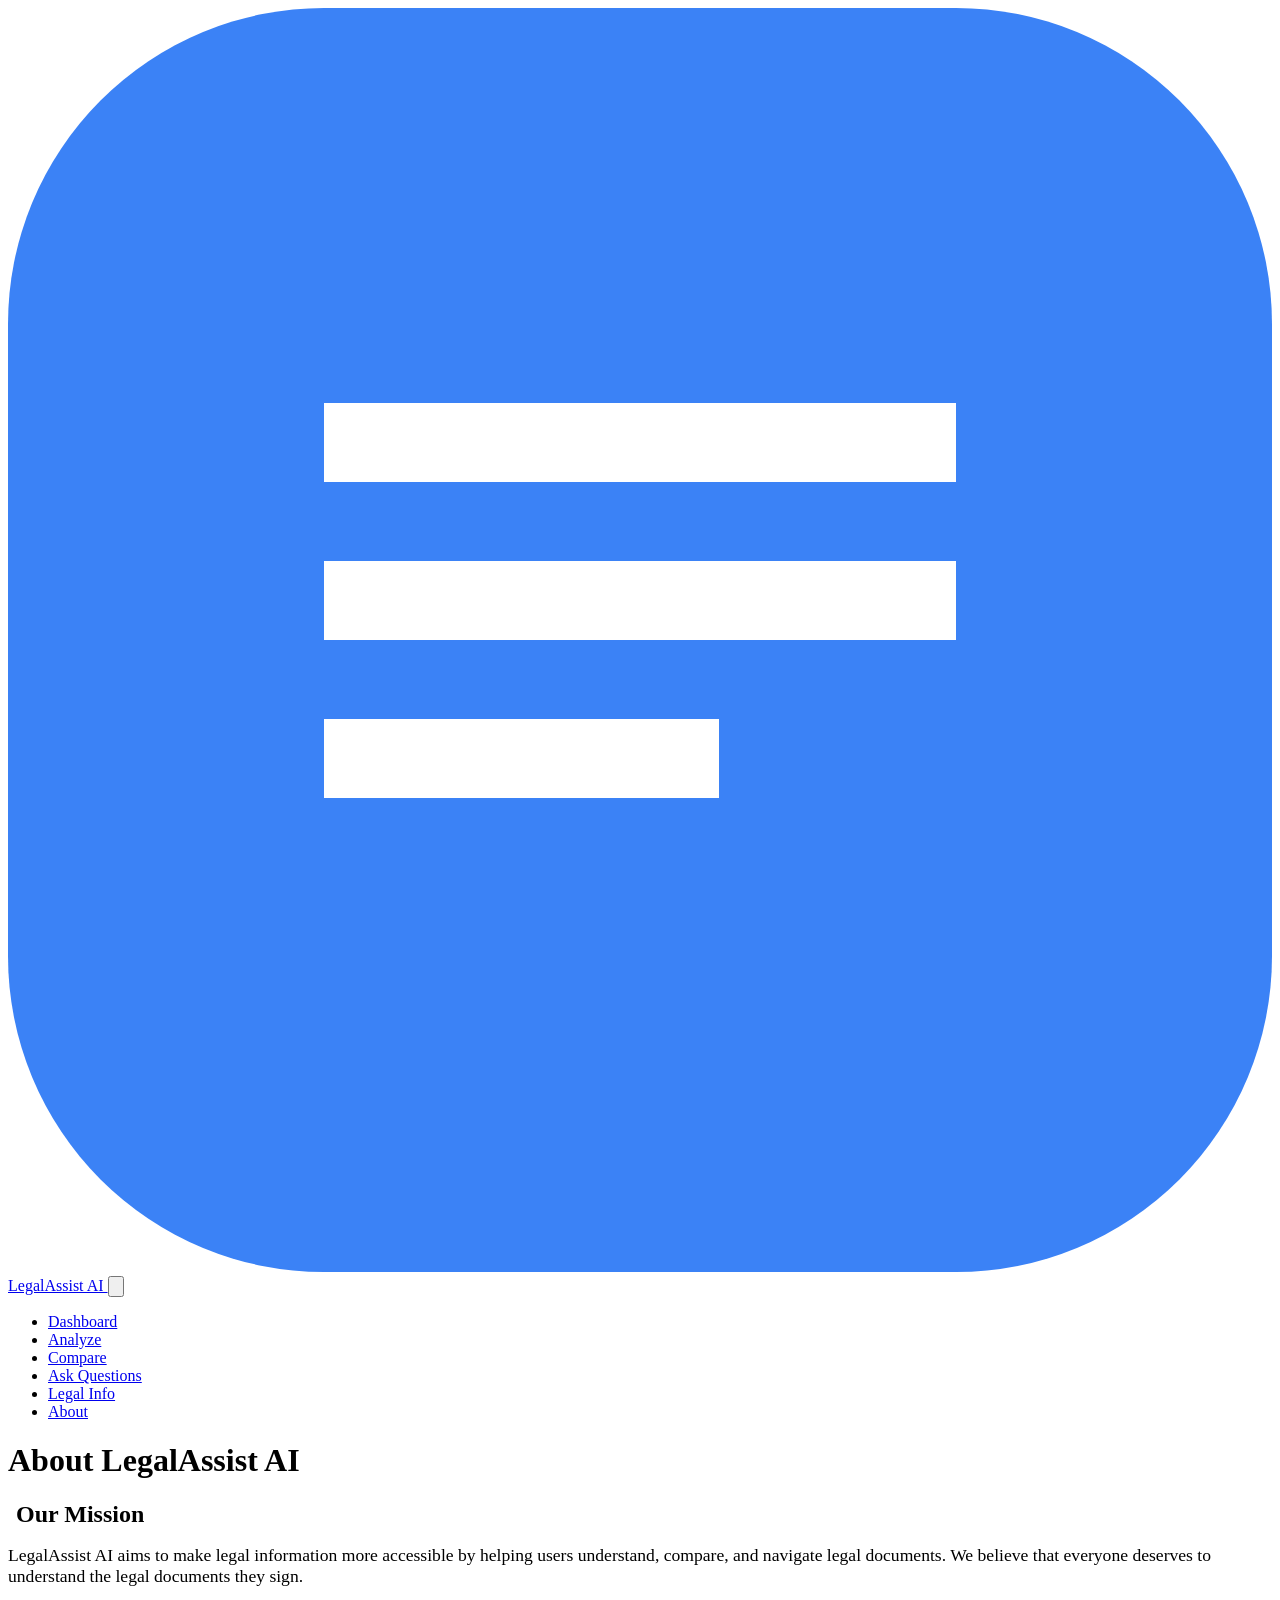
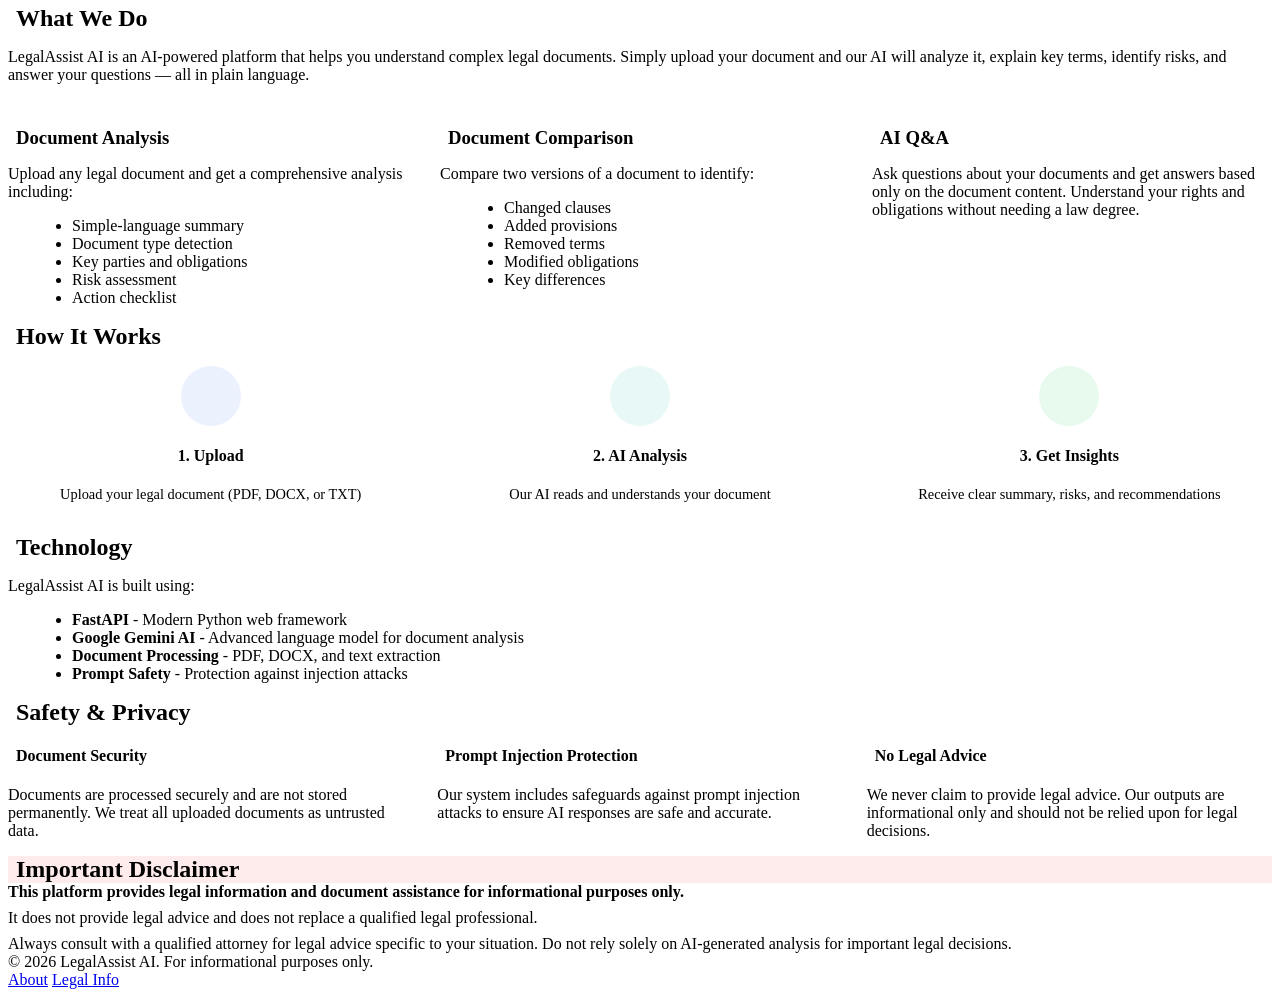
==== frontend/about.html @ 7f772a49 "Initial commit: LegalAssist AI with updated README" ====
<!DOCTYPE html>
<html lang="en">
<head>
    <meta charset="UTF-8">
    <meta name="viewport" content="width=device-width, initial-scale=1.0">
    <title>About - LegalAssist AI</title>
    <link rel="stylesheet" href="/css/styles.css">
    <link href="https://fonts.googleapis.com/css2?family=Inter:wght@400;500;600;700&display=swap" rel="stylesheet">
</head>
<body>
    <div class="page-wrapper">
        <!-- Navigation -->
        <nav class="navbar">
            <div class="container">
                <a href="/" class="nav-brand">
                    <svg viewBox="0 0 32 32" fill="none" xmlns="http://www.w3.org/2000/svg">
                        <rect width="32" height="32" rx="8" fill="#3b82f6"/>
                        <path d="M8 10h16v2H8V10zm0 4h16v2H8v-2zm0 4h10v2H8v-2z" fill="white"/>
                    </svg>
                    LegalAssist AI
                </a>
                <button class="nav-mobile-toggle" aria-label="Toggle navigation">
                    <span class="icon icon-sm"><svg viewBox="0 0 24 24"><line x1="3" y1="12" x2="21" y2="12"/><line x1="3" y1="6" x2="21" y2="6"/><line x1="3" y1="18" x2="21" y2="18"/></svg></span>
                </button>
                <ul class="nav-links">
                    <li><a href="/">Dashboard</a></li>
                    <li><a href="/analyze">Analyze</a></li>
                    <li><a href="/compare">Compare</a></li>
                    <li><a href="/chat">Ask Questions</a></li>
                    <li><a href="/legal-info">Legal Info</a></li>
                    <li><a href="/about" class="active">About</a></li>
                </ul>
            </div>
        </nav>

        <!-- Main Content -->
        <main class="main-content">
            <div class="container">
                <h1 class="mb-3">About LegalAssist AI</h1>

                <!-- Mission -->
                <div class="card mb-4">
                    <div class="card-body">
                        <h2 style="margin-bottom: 1rem; display: flex; align-items: center; gap: 0.5rem;">
                            <span class="icon icon-lg" style="color: var(--secondary-color);"><svg viewBox="0 0 24 24"><polygon points="13 2 3 14 12 14 11 22 21 10 12 10 13 2"/></svg></span>
                            Our Mission
                        </h2>
                        <p style="font-size: 1.1rem;">
                            LegalAssist AI aims to make legal information more accessible by helping users understand, 
                            compare, and navigate legal documents. We believe that everyone deserves to understand 
                            the legal documents they sign.
                        </p>
                    </div>
                </div>

                <!-- What We Do -->
                <div class="card mb-4">
                    <div class="card-header">
                        <h2 style="margin: 0; display: flex; align-items: center; gap: 0.5rem;">
                            <span class="icon icon-lg"><svg viewBox="0 0 24 24"><circle cx="11" cy="11" r="8"/><line x1="21" y1="21" x2="16.65" y2="16.65"/></svg></span>
                            What We Do
                        </h2>
                    </div>
                    <div class="card-body">
                        <p style="margin-bottom: 1.5rem; color: var(--text-secondary);">
                            LegalAssist AI is an AI-powered platform that helps you understand complex legal documents. 
                            Simply upload your document and our AI will analyze it, explain key terms, identify risks, 
                            and answer your questions — all in plain language.
                        </p>
                        <div style="display: grid; grid-template-columns: repeat(auto-fit, minmax(280px, 1fr)); gap: 2rem;">
                            <div>
                                <h3 style="margin-bottom: 0.75rem; display: flex; align-items: center; gap: 0.5rem;">
                                    <span class="icon" style="color: var(--secondary-color);"><svg viewBox="0 0 24 24"><path d="M14 2H6a2 2 0 00-2 2v16a2 2 0 002 2h12a2 2 0 002-2V8z"/><path d="M14 2v6h6"/></svg></span>
                                    Document Analysis
                                </h3>
                                <p>Upload any legal document and get a comprehensive analysis including:</p>
                                <ul style="margin-left: 1.5rem; color: var(--text-secondary);">
                                    <li>Simple-language summary</li>
                                    <li>Document type detection</li>
                                    <li>Key parties and obligations</li>
                                    <li>Risk assessment</li>
                                    <li>Action checklist</li>
                                </ul>
                            </div>
                            <div>
                                <h3 style="margin-bottom: 0.75rem; display: flex; align-items: center; gap: 0.5rem;">
                                    <span class="icon" style="color: var(--accent-color);"><svg viewBox="0 0 24 24"><path d="M16 3h5v5M8 3H3v5M3 16v5h5M21 16v5h-5"/><line x1="3" y1="12" x2="21" y2="12"/></svg></span>
                                    Document Comparison
                                </h3>
                                <p>Compare two versions of a document to identify:</p>
                                <ul style="margin-left: 1.5rem; color: var(--text-secondary);">
                                    <li>Changed clauses</li>
                                    <li>Added provisions</li>
                                    <li>Removed terms</li>
                                    <li>Modified obligations</li>
                                    <li>Key differences</li>
                                </ul>
                            </div>
                            <div>
                                <h3 style="margin-bottom: 0.75rem; display: flex; align-items: center; gap: 0.5rem;">
                                    <span class="icon" style="color: var(--success-color);"><svg viewBox="0 0 24 24"><path d="M21 15a2 2 0 01-2 2H7l-4 4V5a2 2 0 012-2h14a2 2 0 012 2z"/></svg></span>
                                    AI Q&A
                                </h3>
                                <p>Ask questions about your documents and get answers based only on the document content. Understand your rights and obligations without needing a law degree.</p>
                            </div>
                        </div>
                    </div>
                </div>

                <!-- How It Works -->
                <div class="card mb-4">
                    <div class="card-header">
                        <h2 style="margin: 0; display: flex; align-items: center; gap: 0.5rem;">
                            <span class="icon icon-lg"><svg viewBox="0 0 24 24"><polyline points="23 4 23 10 17 10"/><polyline points="1 20 1 14 7 14"/><path d="M3.51 9a9 9 0 0114.85-3.36L23 10M1 14l4.64 4.36A9 9 0 0020.49 15"/></svg></span>
                            How It Works
                        </h2>
                    </div>
                    <div class="card-body">
                        <div style="display: grid; grid-template-columns: repeat(auto-fit, minmax(200px, 1fr)); gap: 1.5rem;">
                            <div style="text-align: center; padding: 1rem;">
                                <div style="width: 60px; height: 60px; border-radius: 50%; background: rgba(59, 130, 246, 0.1); display: flex; align-items: center; justify-content: center; margin: 0 auto 1rem;">
                                    <span class="icon icon-lg" style="color: var(--secondary-color);"><svg viewBox="0 0 24 24"><path d="M21 15v4a2 2 0 01-2 2H5a2 2 0 01-2-2v-4M17 8l-5-5-5 5M12 3v12"/></svg></span>
                                </div>
                                <h4>1. Upload</h4>
                                <p style="font-size: 0.9rem; color: var(--text-secondary);">Upload your legal document (PDF, DOCX, or TXT)</p>
                            </div>
                            <div style="text-align: center; padding: 1rem;">
                                <div style="width: 60px; height: 60px; border-radius: 50%; background: rgba(20, 184, 166, 0.1); display: flex; align-items: center; justify-content: center; margin: 0 auto 1rem;">
                                    <span class="icon icon-lg" style="color: var(--accent-color);"><svg viewBox="0 0 24 24"><polygon points="13 2 3 14 12 14 11 22 21 10 12 10 13 2"/></svg></span>
                                </div>
                                <h4>2. AI Analysis</h4>
                                <p style="font-size: 0.9rem; color: var(--text-secondary);">Our AI reads and understands your document</p>
                            </div>
                            <div style="text-align: center; padding: 1rem;">
                                <div style="width: 60px; height: 60px; border-radius: 50%; background: rgba(34, 197, 94, 0.1); display: flex; align-items: center; justify-content: center; margin: 0 auto 1rem;">
                                    <span class="icon icon-lg" style="color: var(--success-color);"><svg viewBox="0 0 24 24"><polyline points="20 6 9 17 4 12"/></svg></span>
                                </div>
                                <h4>3. Get Insights</h4>
                                <p style="font-size: 0.9rem; color: var(--text-secondary);">Receive clear summary, risks, and recommendations</p>
                            </div>
                        </div>
                    </div>
                </div>

                <!-- Technology -->
                <div class="card mb-4">
                    <div class="card-header">
                        <h2 style="margin: 0; display: flex; align-items: center; gap: 0.5rem;">
                            <span class="icon icon-lg"><svg viewBox="0 0 24 24"><polyline points="16 18 22 12 16 6"/><polyline points="8 6 2 12 8 18"/></svg></span>
                            Technology
                        </h2>
                    </div>
                    <div class="card-body">
                        <p>LegalAssist AI is built using:</p>
                        <ul style="margin-left: 1.5rem; color: var(--text-secondary);">
                            <li><strong>FastAPI</strong> - Modern Python web framework</li>
                            <li><strong>Google Gemini AI</strong> - Advanced language model for document analysis</li>
                            <li><strong>Document Processing</strong> - PDF, DOCX, and text extraction</li>
                            <li><strong>Prompt Safety</strong> - Protection against injection attacks</li>
                        </ul>
                    </div>
                </div>

                <!-- Safety & Privacy -->
                <div class="card mb-4">
                    <div class="card-header">
                        <h2 style="margin: 0; display: flex; align-items: center; gap: 0.5rem;">
                            <span class="icon icon-lg"><svg viewBox="0 0 24 24"><path d="M12 22s8-4 8-10V5l-8-3-8 3v7c0 6 8 10 8 10z"/></svg></span>
                            Safety & Privacy
                        </h2>
                    </div>
                    <div class="card-body">
                        <div style="display: grid; grid-template-columns: repeat(auto-fit, minmax(280px, 1fr)); gap: 1.5rem;">
                            <div>
                                <h4 style="display: flex; align-items: center; gap: 0.5rem;">
                                    <span class="icon" style="color: var(--secondary-color);"><svg viewBox="0 0 24 24"><rect x="3" y="11" width="18" height="11" rx="2" ry="2"/><path d="M7 11V7a5 5 0 0110 0v4"/></svg></span>
                                    Document Security
                                </h4>
                                <p>Documents are processed securely and are not stored permanently. We treat all uploaded documents as untrusted data.</p>
                            </div>
                            <div>
                                <h4 style="display: flex; align-items: center; gap: 0.5rem;">
                                    <span class="icon" style="color: var(--success-color);"><svg viewBox="0 0 24 24"><path d="M12 22s8-4 8-10V5l-8-3-8 3v7c0 6 8 10 8 10z"/><polyline points="9 12 11 14 15 10"/></svg></span>
                                    Prompt Injection Protection
                                </h4>
                                <p>Our system includes safeguards against prompt injection attacks to ensure AI responses are safe and accurate.</p>
                            </div>
                            <div>
                                <h4 style="display: flex; align-items: center; gap: 0.5rem;">
                                    <span class="icon" style="color: var(--danger-color);"><svg viewBox="0 0 24 24"><circle cx="12" cy="12" r="10"/><line x1="4.93" y1="4.93" x2="19.07" y2="19.07"/></svg></span>
                                    No Legal Advice
                                </h4>
                                <p>We never claim to provide legal advice. Our outputs are informational only and should not be relied upon for legal decisions.</p>
                            </div>
                        </div>
                    </div>
                </div>

                <!-- Important Disclaimer -->
                <div class="card">
                    <div class="card-header" style="background: rgba(239, 68, 68, 0.1);">
                        <h2 style="margin: 0; color: var(--danger-color); display: flex; align-items: center; gap: 0.5rem;">
                            <span class="icon icon-lg"><svg viewBox="0 0 24 24"><path d="M10.29 3.86L1.82 18a2 2 0 001.71 3h16.94a2 2 0 001.71-3L13.71 3.86a2 2 0 00-3.42 0z"/><line x1="12" y1="9" x2="12" y2="13"/><line x1="12" y1="17" x2="12.01" y2="17"/></svg></span>
                            Important Disclaimer
                        </h2>
                    </div>
                    <div class="card-body">
                        <div class="alert alert-danger" style="margin-bottom: 0;">
                            <div>
                                <p style="margin: 0 0 0.5rem 0;">
                                    <strong>This platform provides legal information and document assistance for informational purposes only.</strong>
                                </p>
                                <p style="margin: 0 0 0.5rem 0;">
                                    It does not provide legal advice and does not replace a qualified legal professional.
                                </p>
                                <p style="margin: 0;">
                                    Always consult with a qualified attorney for legal advice specific to your situation. 
                                    Do not rely solely on AI-generated analysis for important legal decisions.
                                </p>
                            </div>
                        </div>
                    </div>
                </div>
            </div>
        </main>

        <!-- Footer -->
        <footer class="footer">
            <div class="container">
                <div class="footer-content">
                    <div class="footer-text">
                        © 2026 LegalAssist AI. For informational purposes only.
                    </div>
                    <div class="footer-links">
                        <a href="/about">About</a>
                        <a href="/legal-info">Legal Info</a>
                    </div>
                </div>
            </div>
        </footer>
    </div>

    <script src="/js/icons.js"></script>
    <script src="/js/app.js?v=2"></script>
</body>
</html>
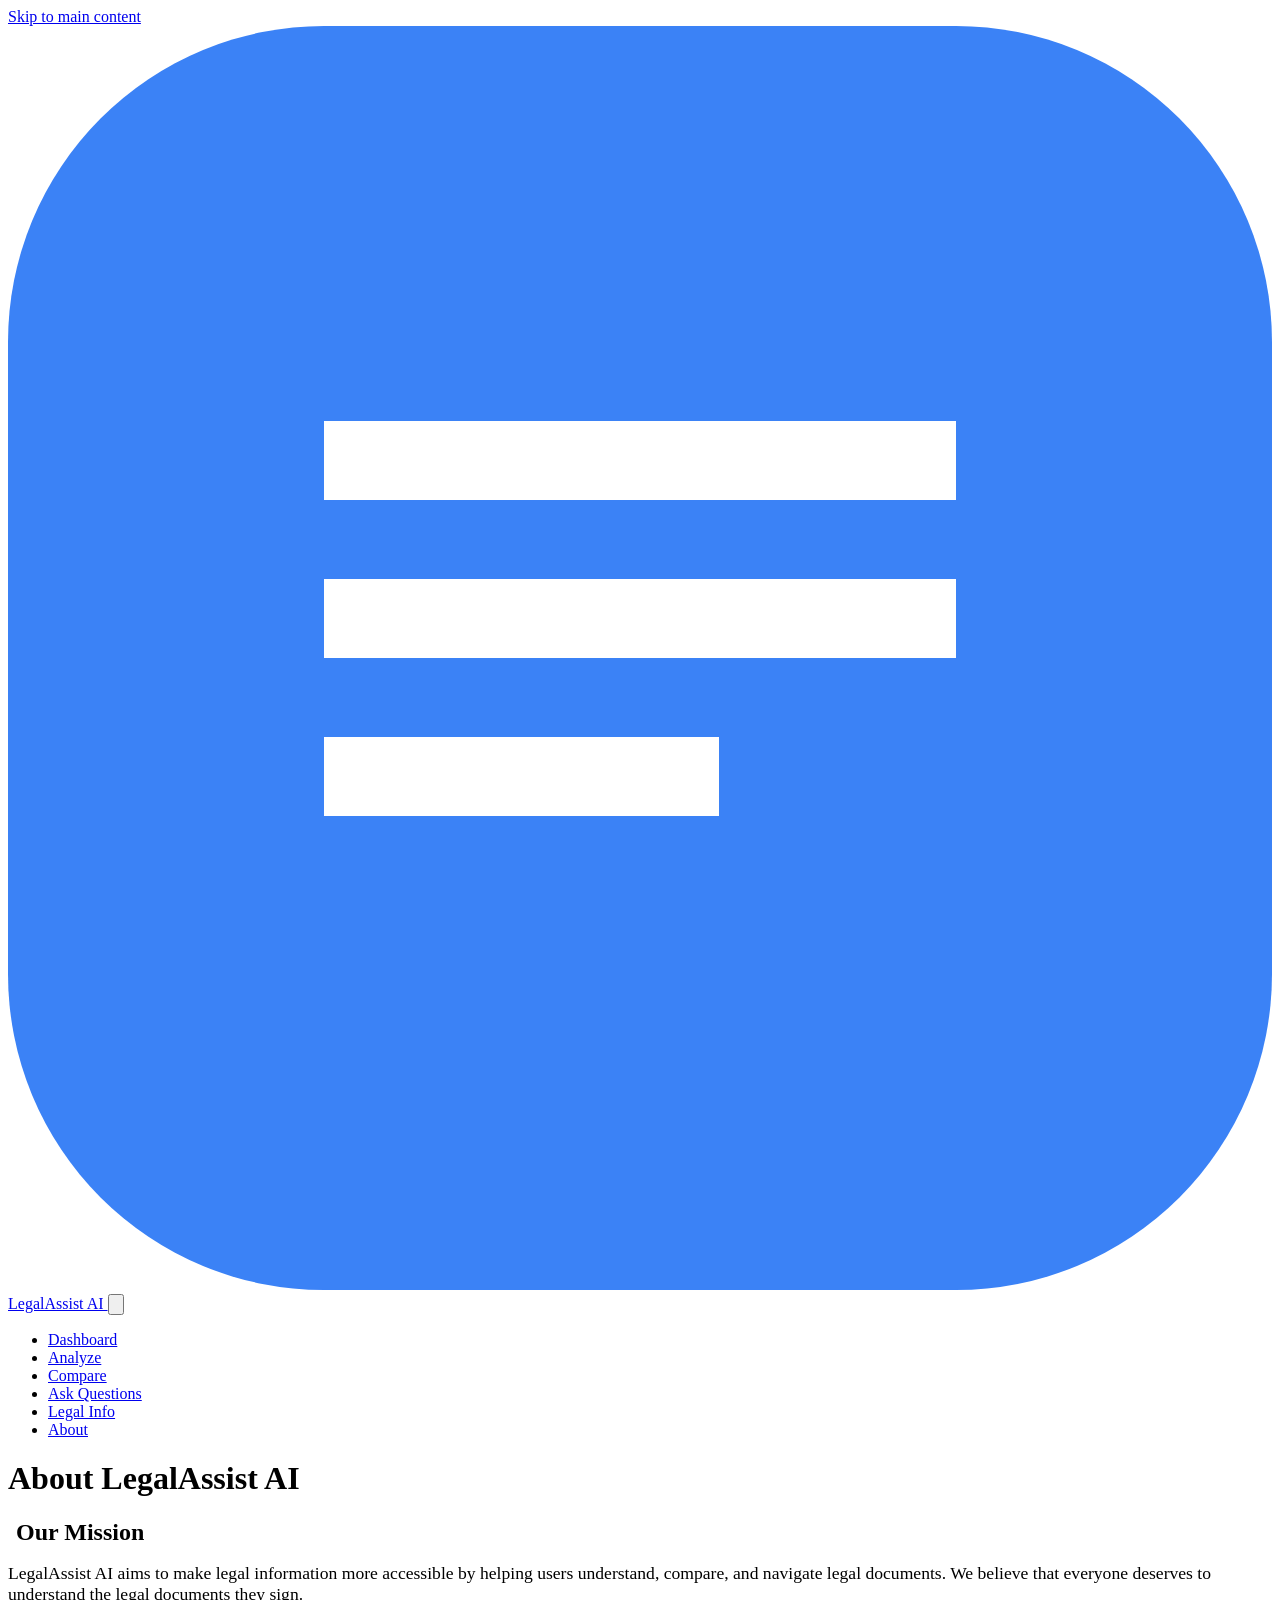
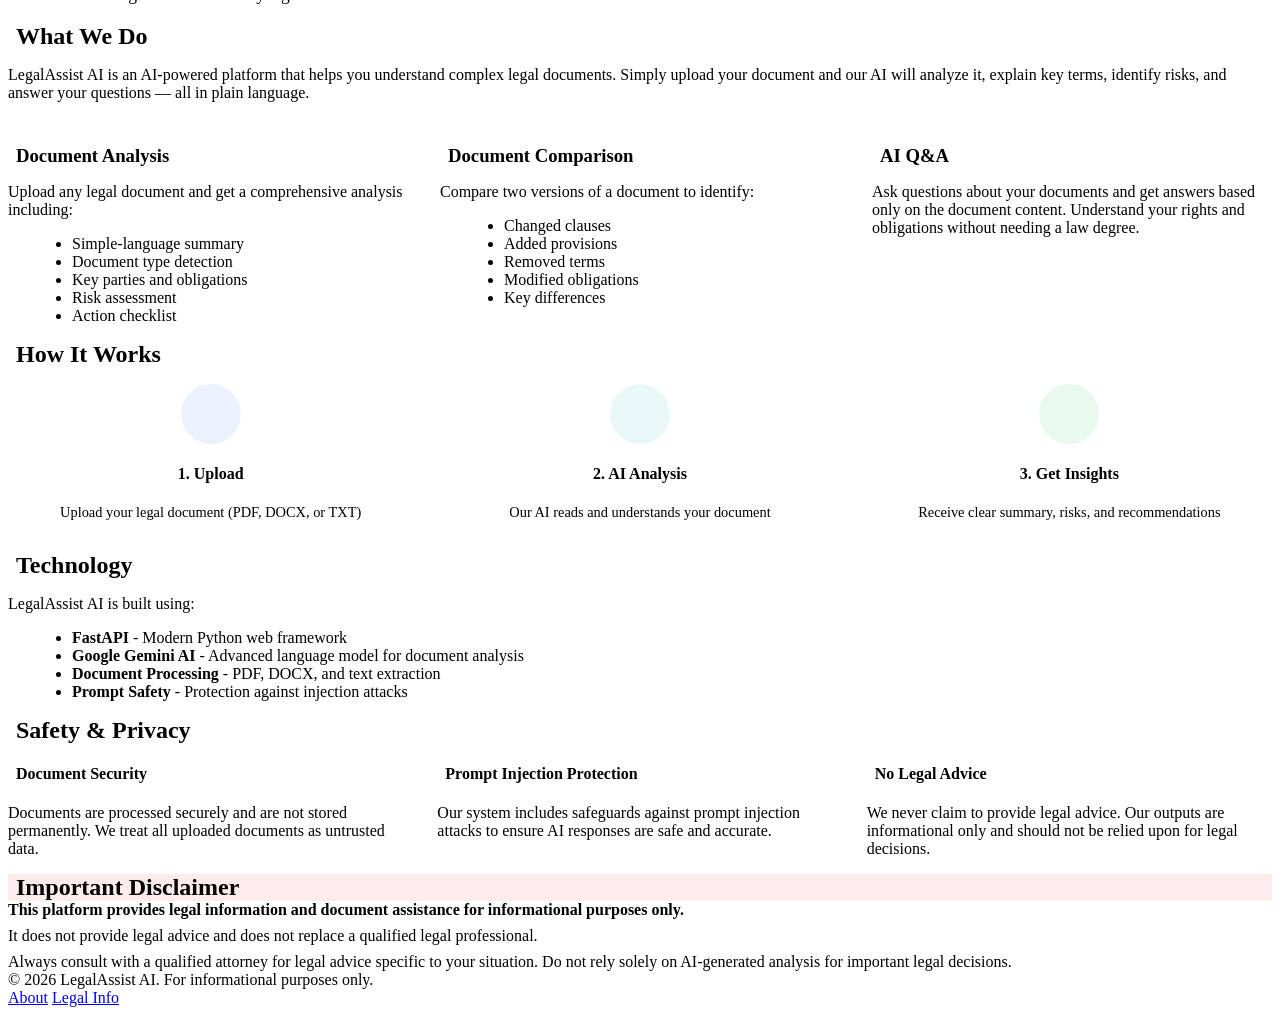
==== commit ddd52e11: "Fix security, add tests, improve accessibility - XSS: Added escapeHtml() to sanitize all innerHTML i" ====
--- a/frontend/about.html
+++ b/frontend/about.html
@@ -8,9 +8,10 @@
     <link href="https://fonts.googleapis.com/css2?family=Inter:wght@400;500;600;700&display=swap" rel="stylesheet">
 </head>
 <body>
+    <a href="#main-content" class="skip-link">Skip to main content</a>
     <div class="page-wrapper">
         <!-- Navigation -->
-        <nav class="navbar">
+        <nav class="navbar" aria-label="Main navigation">
             <div class="container">
                 <a href="/" class="nav-brand">
                     <svg viewBox="0 0 32 32" fill="none" xmlns="http://www.w3.org/2000/svg">
@@ -34,7 +35,7 @@
         </nav>
 
         <!-- Main Content -->
-        <main class="main-content">
+        <main class="main-content" id="main-content" role="main">
             <div class="container">
                 <h1 class="mb-3">About LegalAssist AI</h1>
 
@@ -225,7 +226,7 @@
         </main>
 
         <!-- Footer -->
-        <footer class="footer">
+        <footer class="footer" role="contentinfo">
             <div class="container">
                 <div class="footer-content">
                     <div class="footer-text">
